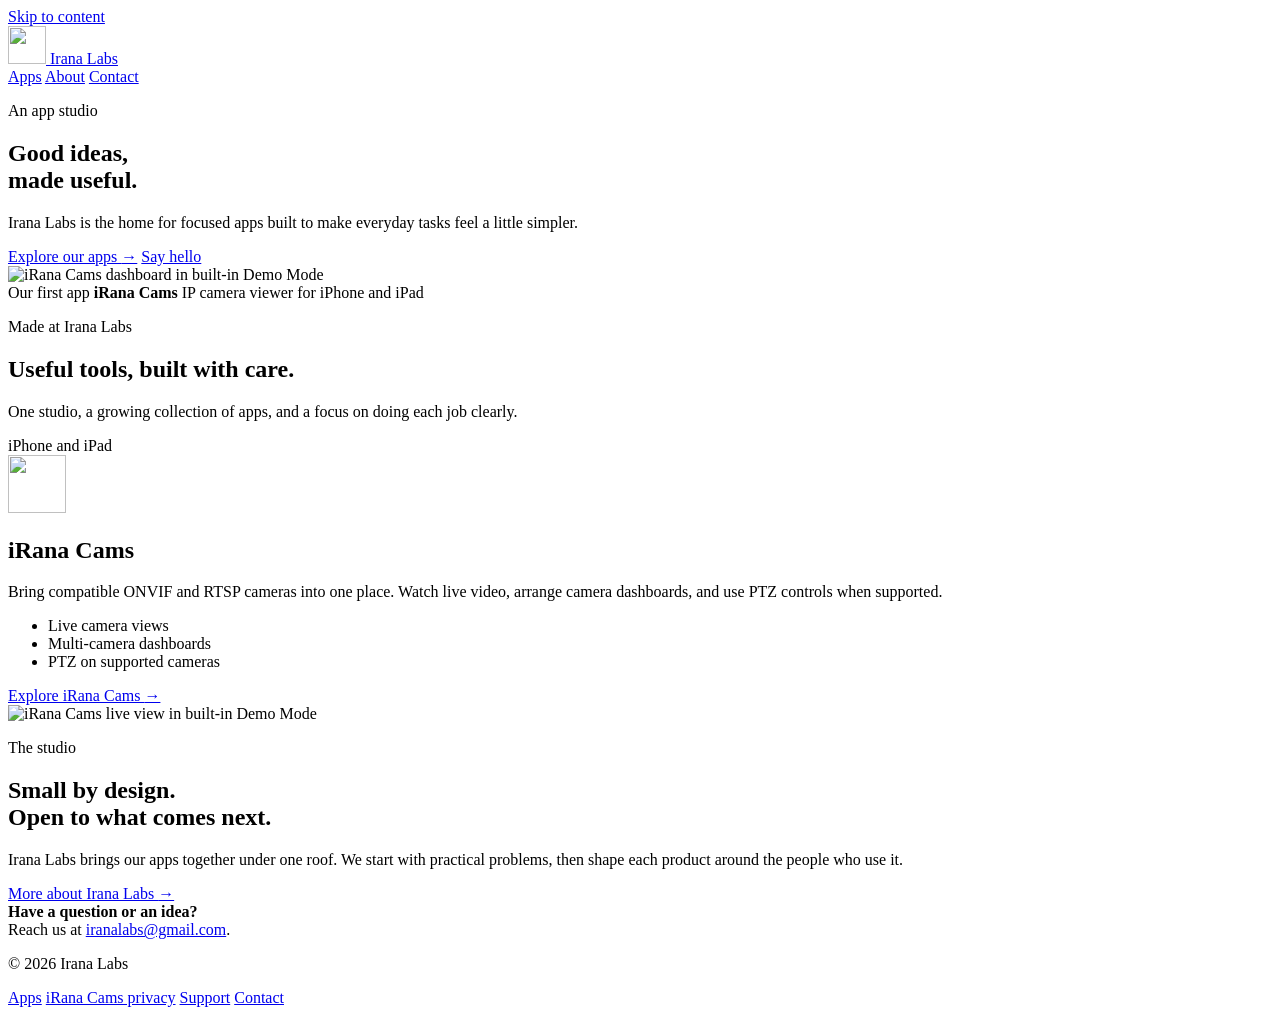
==== site/index.html @ e33cc54c "Publish Irana Labs website via GitHub Pages Co-authored-by: Copilot <223556219+Copilot@users.noreply" ====
<!doctype html>
<html lang="en">
<head>
  <meta charset="utf-8">
  <meta name="viewport" content="width=device-width, initial-scale=1">
  <meta name="description" content="Irana Labs is an app studio creating focused apps for everyday life.">
  <meta name="theme-color" content="#f7f9fc">
  <link rel="canonical" href="https://iranalabs.com/">
  <link rel="icon" href="/assets/brand-mark.svg" type="image/svg+xml">
  <link rel="stylesheet" href="/assets/site.css">
  <title>Irana Labs - Thoughtful apps for everyday life</title>
</head>
<body>
  <a class="skip-link" href="#main">Skip to content</a>
  <header class="site-header">
    <a class="wordmark" href="/" aria-label="Irana Labs home">
      <img src="/assets/brand-mark.svg" alt="" width="38" height="38">
      <span>Irana Labs</span>
    </a>
    <nav aria-label="Main navigation">
      <a href="/apps/">Apps</a>
      <a href="/about/">About</a>
      <a class="nav-cta" href="mailto:iranalabs@gmail.com">Contact</a>
    </nav>
  </header>

  <main id="main">
    <section class="hero">
      <div class="hero-copy">
        <p class="eyebrow">An app studio</p>
        <h1>Good ideas,<br><span class="accent">made useful.</span></h1>
        <p class="lead">
          Irana Labs is the home for focused apps built to make everyday tasks
          feel a little simpler.
        </p>
        <div class="hero-actions">
          <a class="button" href="/apps/">Explore our apps <span aria-hidden="true">&rarr;</span></a>
          <a class="text-link" href="mailto:iranalabs@gmail.com">Say hello</a>
        </div>
      </div>
      <div class="hero-art">
        <div class="hero-screen">
          <img src="/assets/screenshots/iphone/02-dashboard.jpg" alt="iRana Cams dashboard in built-in Demo Mode">
        </div>
        <div class="floating-note">
          <span>Our first app</span>
          <strong>iRana Cams</strong>
          <span>IP camera viewer for iPhone and iPad</span>
        </div>
      </div>
    </section>

    <section class="section" aria-labelledby="apps-title">
      <div class="section-heading">
        <div>
          <p class="eyebrow">Made at Irana Labs</p>
          <h2 id="apps-title">Useful tools, built with care.</h2>
        </div>
        <p>One studio, a growing collection of apps, and a focus on doing each job clearly.</p>
      </div>

      <article class="app-feature-card">
        <div>
          <span class="app-kicker">iPhone and iPad</span>
          <div class="app-title-row">
            <img src="/assets/irana-cams-icon.png" alt="" width="58" height="58">
            <h2>iRana Cams</h2>
          </div>
          <p>
            Bring compatible ONVIF and RTSP cameras into one place. Watch live
            video, arrange camera dashboards, and use PTZ controls when supported.
          </p>
          <ul class="feature-list" aria-label="iRana Cams features">
            <li>Live camera views</li>
            <li>Multi-camera dashboards</li>
            <li>PTZ on supported cameras</li>
          </ul>
          <a class="button button-secondary" href="/apps/irana-cams/">Explore iRana Cams <span aria-hidden="true">&rarr;</span></a>
        </div>
        <div class="feature-visual">
          <img src="/assets/screenshots/iphone/03-live-view.jpg" alt="iRana Cams live view in built-in Demo Mode">
        </div>
      </article>
    </section>

    <section class="section studio-strip" aria-labelledby="studio-title">
      <div>
        <p class="eyebrow">The studio</p>
        <h2 id="studio-title">Small by design.<br>Open to what comes next.</h2>
        <p>
          Irana Labs brings our apps together under one roof. We start with
          practical problems, then shape each product around the people who use it.
        </p>
        <a class="text-link" href="/about/">More about Irana Labs <span aria-hidden="true">&rarr;</span></a>
      </div>
      <div class="studio-note">
        <strong>Have a question or an idea?</strong><br>
        Reach us at <a href="mailto:iranalabs@gmail.com">iranalabs@gmail.com</a>.
      </div>
    </section>
  </main>

  <footer class="site-footer">
    <p>&copy; 2026 Irana Labs</p>
    <div class="footer-links">
      <a href="/apps/">Apps</a>
      <a href="/apps/irana-cams/privacy/">iRana Cams privacy</a>
      <a href="/apps/irana-cams/support/">Support</a>
      <a href="mailto:iranalabs@gmail.com">Contact</a>
    </div>
  </footer>
</body>
</html>
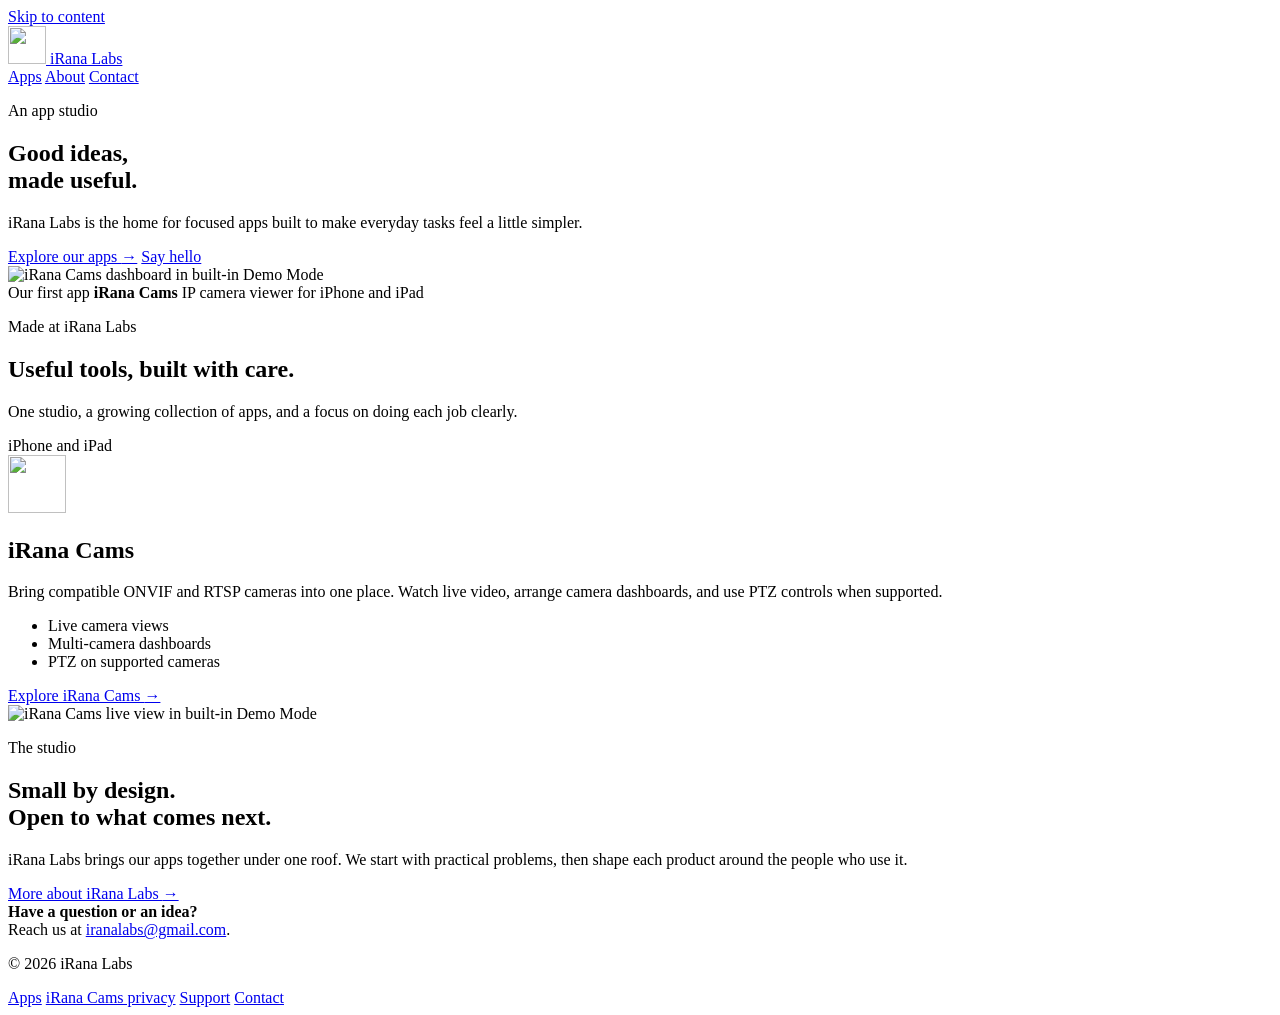
==== commit 769f7f8c: "Update brand name to iRana Labs Co-authored-by: Copilot <223556219+Copilot@users.noreply.github.com>" ====
--- a/site/index.html
+++ b/site/index.html
@@ -3,19 +3,19 @@
 <head>
   <meta charset="utf-8">
   <meta name="viewport" content="width=device-width, initial-scale=1">
-  <meta name="description" content="Irana Labs is an app studio creating focused apps for everyday life.">
+  <meta name="description" content="iRana Labs is an app studio creating focused apps for everyday life.">
   <meta name="theme-color" content="#f7f9fc">
   <link rel="canonical" href="https://iranalabs.com/">
   <link rel="icon" href="/assets/brand-mark.svg" type="image/svg+xml">
   <link rel="stylesheet" href="/assets/site.css">
-  <title>Irana Labs - Thoughtful apps for everyday life</title>
+  <title>iRana Labs - Thoughtful apps for everyday life</title>
 </head>
 <body>
   <a class="skip-link" href="#main">Skip to content</a>
   <header class="site-header">
-    <a class="wordmark" href="/" aria-label="Irana Labs home">
+    <a class="wordmark" href="/" aria-label="iRana Labs home">
       <img src="/assets/brand-mark.svg" alt="" width="38" height="38">
-      <span>Irana Labs</span>
+      <span>iRana Labs</span>
     </a>
     <nav aria-label="Main navigation">
       <a href="/apps/">Apps</a>
@@ -30,7 +30,7 @@
         <p class="eyebrow">An app studio</p>
         <h1>Good ideas,<br><span class="accent">made useful.</span></h1>
         <p class="lead">
-          Irana Labs is the home for focused apps built to make everyday tasks
+          iRana Labs is the home for focused apps built to make everyday tasks
           feel a little simpler.
         </p>
         <div class="hero-actions">
@@ -53,7 +53,7 @@
     <section class="section" aria-labelledby="apps-title">
       <div class="section-heading">
         <div>
-          <p class="eyebrow">Made at Irana Labs</p>
+          <p class="eyebrow">Made at iRana Labs</p>
           <h2 id="apps-title">Useful tools, built with care.</h2>
         </div>
         <p>One studio, a growing collection of apps, and a focus on doing each job clearly.</p>
@@ -88,10 +88,10 @@
         <p class="eyebrow">The studio</p>
         <h2 id="studio-title">Small by design.<br>Open to what comes next.</h2>
         <p>
-          Irana Labs brings our apps together under one roof. We start with
+          iRana Labs brings our apps together under one roof. We start with
           practical problems, then shape each product around the people who use it.
         </p>
-        <a class="text-link" href="/about/">More about Irana Labs <span aria-hidden="true">&rarr;</span></a>
+        <a class="text-link" href="/about/">More about iRana Labs <span aria-hidden="true">&rarr;</span></a>
       </div>
       <div class="studio-note">
         <strong>Have a question or an idea?</strong><br>
@@ -101,7 +101,7 @@
   </main>
 
   <footer class="site-footer">
-    <p>&copy; 2026 Irana Labs</p>
+    <p>&copy; 2026 iRana Labs</p>
     <div class="footer-links">
       <a href="/apps/">Apps</a>
       <a href="/apps/irana-cams/privacy/">iRana Cams privacy</a>
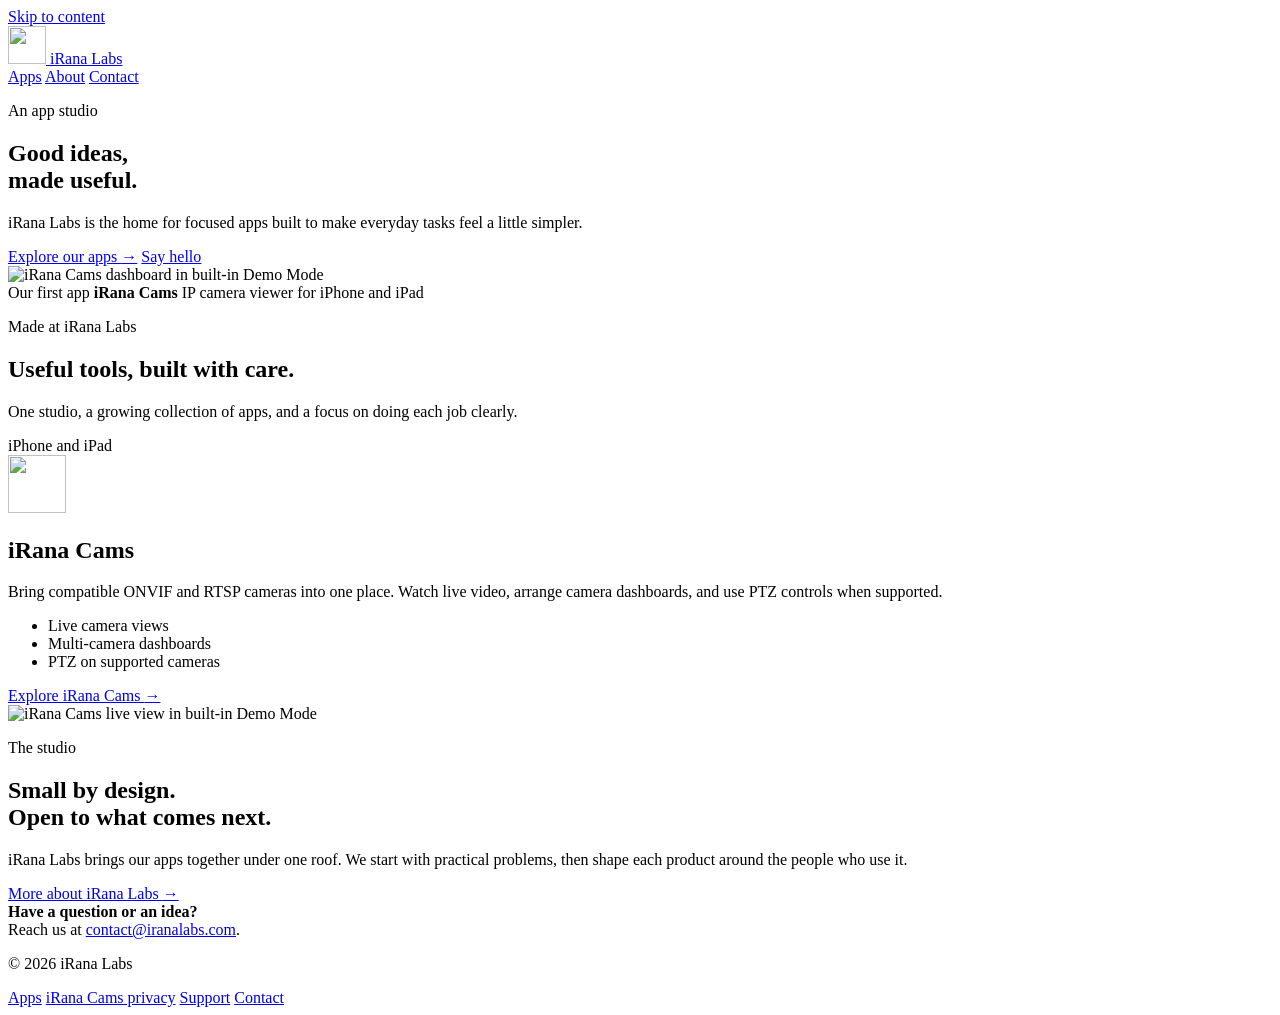
==== commit 814f7fc1: "Update website contact email Co-authored-by: Copilot <223556219+Copilot@users.noreply.github.com>" ====
--- a/site/index.html
+++ b/site/index.html
@@ -20,7 +20,7 @@
     <nav aria-label="Main navigation">
       <a href="/apps/">Apps</a>
       <a href="/about/">About</a>
-      <a class="nav-cta" href="mailto:iranalabs@gmail.com">Contact</a>
+      <a class="nav-cta" href="mailto:contact@iranalabs.com">Contact</a>
     </nav>
   </header>
 
@@ -35,7 +35,7 @@
         </p>
         <div class="hero-actions">
           <a class="button" href="/apps/">Explore our apps <span aria-hidden="true">&rarr;</span></a>
-          <a class="text-link" href="mailto:iranalabs@gmail.com">Say hello</a>
+          <a class="text-link" href="mailto:contact@iranalabs.com">Say hello</a>
         </div>
       </div>
       <div class="hero-art">
@@ -95,7 +95,7 @@
       </div>
       <div class="studio-note">
         <strong>Have a question or an idea?</strong><br>
-        Reach us at <a href="mailto:iranalabs@gmail.com">iranalabs@gmail.com</a>.
+        Reach us at <a href="mailto:contact@iranalabs.com">contact@iranalabs.com</a>.
       </div>
     </section>
   </main>
@@ -106,7 +106,7 @@
       <a href="/apps/">Apps</a>
       <a href="/apps/irana-cams/privacy/">iRana Cams privacy</a>
       <a href="/apps/irana-cams/support/">Support</a>
-      <a href="mailto:iranalabs@gmail.com">Contact</a>
+      <a href="mailto:contact@iranalabs.com">Contact</a>
     </div>
   </footer>
 </body>
